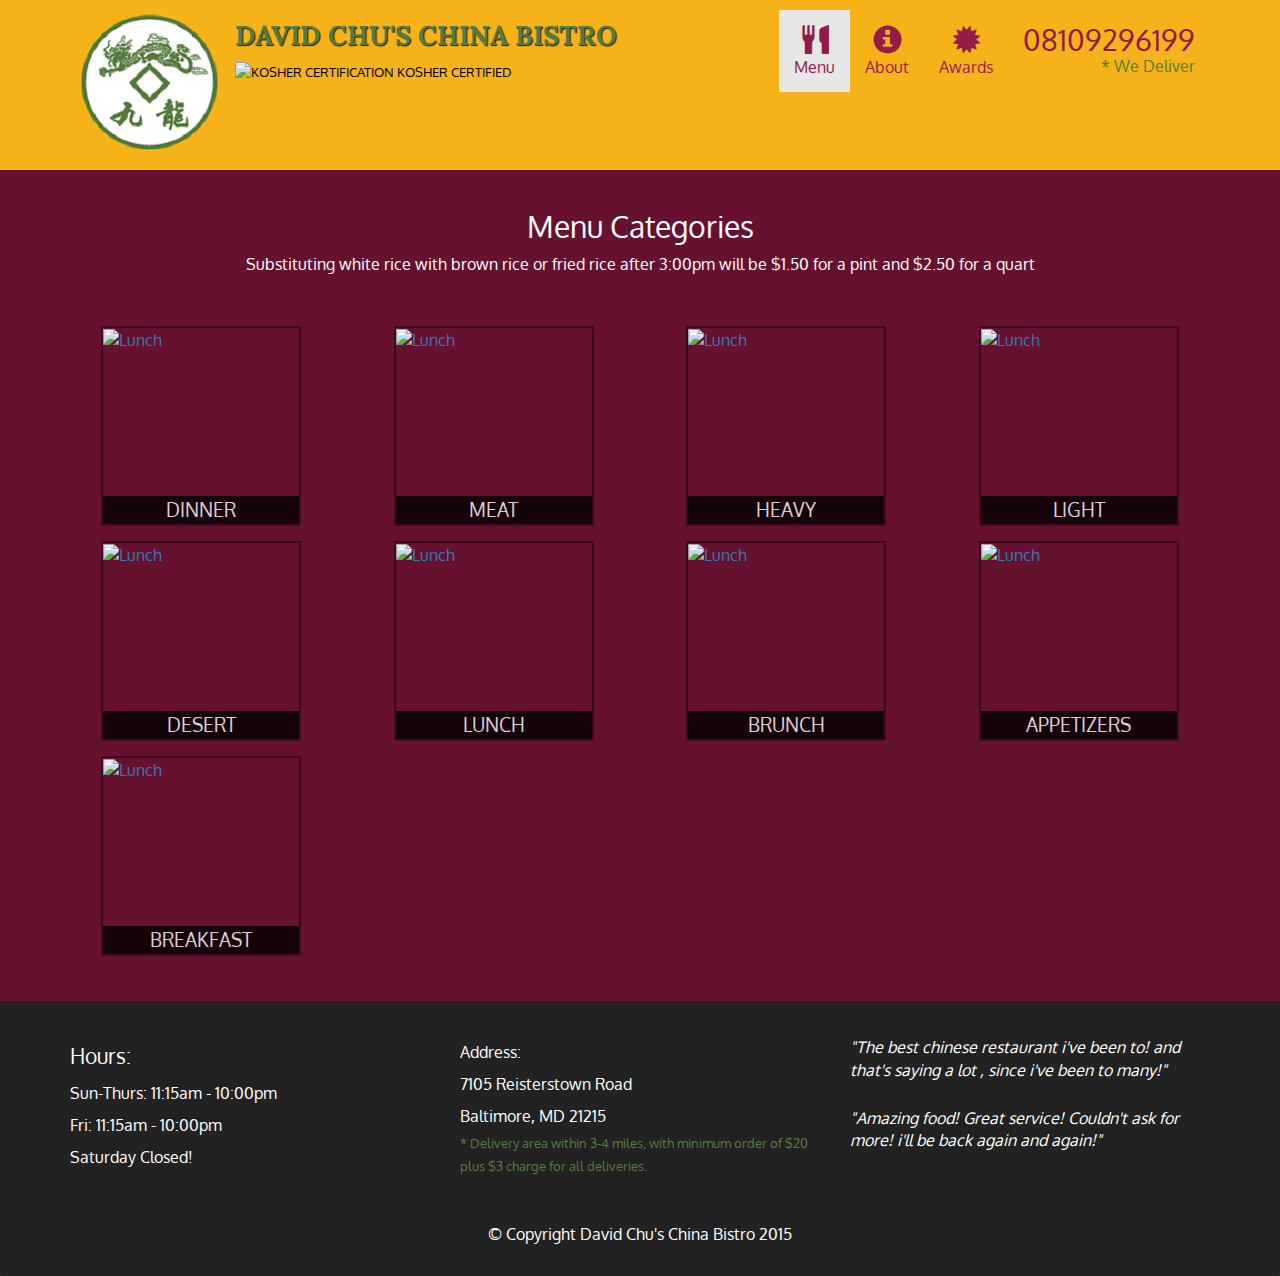
==== site/menu-categories.html @ 5750eeb0 "new practice" ====
<!DOCTYPE html>
 <html lang="en">
 <head>
 	<meta charset="utf-8">
 	<meta http-equiv="X-UA-Compatible" content="IE=edge">
 	<meta name="viewport" content="width=device-width, initial-scale=1">
 	<title>David Chu's China Bistro</title>
    <link rel="stylesheet" type="text/css" href="css/bootstrap.min.css">
    <link rel="stylesheet" type="text/css" href="css/style.css">
    <link href="https://fonts.googleapis.com/css2?family=Oxygen:wght@300;400;700&display=swap" rel="stylesheet">
    <link href="https://fonts.googleapis.com/css2?family=Lora:ital,wght@0,400;0,500;0,600;0,700;1,400;1,500;1,600;1,700&display=swap" rel="stylesheet" type="text/css">
 </head>
 <body>
 <header>
  		<nav id="header-nav" class="navbar navbar-default">
  			<div class="container">
  				<div class="navbar-header">
  					<a href="index.html" class="pull-left visible-md visible-lg"><div id="logo-img" alt="Logo image"></div></a>
  				 <div class="navbar-brand">
  					<a href="index.html"><h1>David Chu's China Bistro</h1></a>
  					<p>
  						<img src="https://upload.wikimedia.org/wikipedia/commons/thumb/b/b4/Nautical_star.svg/125px-Nautical_star.svg.png" alt="Kosher certification" width="20px;">
  						<span>Kosher Certified</span>
  					</p>
  				 </div>
  			
  				 <button type="button" class="navbar-toggle collapsed" data-toggle="collapse" data-target="#collapsable-nav" aria-expanded="false">
  					<span class="sr-only">Toggle navigation</span>
  					<span class="icon-bar"></span>
  					<span class="icon-bar"></span>
  					<span class="icon-bar"></span>
  				 </button>
  				</div>
  				<div id="collapsable-nav" class="collapse navbar-collapse">
  					<ul id="nav-list" class="nav navbar-nav navbar-right">
              <li class="visible-xs">
                          <a href="index.html">
                            <span class="glyphicon glyphicon-home"></span> Home
                          </a>
                        </li>
  						<li class="active">
  							<a href="menu-categories.html">
  								<span class="glyphicon glyphicon-cutlery"></span><br class="hidden-xs"> Menu</a>
  						</li>
  						<li>
  							<a href="#"><span class="glyphicon glyphicon-info-sign"></span><br class="hidden-xs"> About</a>
  						</li>
  						<li>
  							<a href="#">
  								<span class="glyphicon glyphicon-certificate"></span><br class="hidden-xs"> Awards</a>
  						</li>
  						<li id="phone" class="hidden-xs">
  							<a href="tel:08109296199"><span>08109296199</span></a><div>* We Deliver</div>
  						</li>
  					</ul>

  				</div>
  			</div>
  		</nav>
  	</header>

  	<div id="call-btn" class="visible-xs">
  		<a href="btn" href="tel:08109296199">
  			<span class="glyphicon glyphicon-earphone"></span>
  			08109296199
  		</a>
  	</div>
  	<div id="xs-deliver" class="text-center visible-xs">* WE DELIVER
  	</div>
    <div id="main-content" class="container">
      <h2 id="menu-categories-title" class="text-center">Menu Categories
      </h2>
      <div class="text-center">
        Substituting white rice with brown rice or fried rice after 3:00pm will be $1.50 for a pint and $2.50 for a quart</div>
      <section class="row" >
        <div class="col-md-3 col-sm-4 col-xs-6 col-xxs-12">
        <a href="single-category.html">
          <div class="category-tile">
            <img src="../images/B.jpg" width="200" height="200" alt="Lunch">
            <span>
              Dinner
            </span>
          </div>
        </a>
      </div>
       <div class="col-md-3 col-sm-4 col-xs-6 col-xxs-12">
        <a href="single-category.html">
          <div class="category-tile">
            <img src="../images/DK.jpg" width="200" height="200" alt="Lunch">
            <span>
              Meat
            </span>
          </div>
        </a>
      </div>
       <div class="col-md-3 col-sm-4 col-xs-6 col-xxs-12">
        <a href="single-category.html">
          <div class="category-tile">
            <img src="../images/PF.jpg" width="200" height="200" alt="Lunch">
            <span>
              Heavy
            </span>
          </div>
        </a>
      </div>
       <div class="col-md-3 col-sm-4 csol-xs-6 col-xxs-12">
        <a href="single-category.html">
          <div class="category-tile">
            <img src="../images/SR.jpg" width="200" height="200" alt="Lunch">
            <span>
              Light
            </span>
          </div>
        </a>
      </div>
       <div class="col-md-3 col-sm-4 col-xs-6 col-xxs-12">
        <a href="single-category.html">
          <div class="category-tile">
            <img src="../images/VG.jpg" width="200" height="200" alt="Lunch">
            <span>
              Desert
            </span>
          </div>
        </a>
      </div>
       <div class="col-md-3 col-sm-4 col-xs-6 col-xxs-12">
        <a href="single-category.html">
          <div class="category-tile">
            <img src="../images/D.jpg" width="200" height="200" alt="Lunch">
            <span>
              Lunch
            </span>
          </div>
        </a>
      </div>
       <div class="col-md-3 col-sm-4 col-xs-6 col-xxs-12">
        <a href="single-category.html">
          <div class="category-tile">
            <img src="../images/A.jpg" width="200" height="200" alt="Lunch">
            <span>
              Brunch
            </span>
          </div>
        </a>
      </div>
       <div class="col-md-3 col-sm-4 col-xs-6 col-xxs-12">
        <a href="single-category.html">
          <div class="category-tile">
            <img src="../images/PF.jpg" width="200" height="200" alt="Lunch">
            <span>
              Appetizers
            </span>
          </div>
        </a>
      </div>
       <div class="col-md-3 col-sm-4 col-xs-6 col-xxs-12">
        <a href="single-category.html">
          <div class="category-tile">
            <img src="../images/CU.jpg" width="200" height="200" alt="Lunch">
            <span>
              Breakfast
            </span>
          </div>
        </a>
      </div>
      </section>  
    </div>
          <footer class="panel-footer">
     	<div class="container">
     		<div class="row">
     			<section id="hours" class="col-sm-4">
     				<span>
     					Hours:
     				</span><br>
     				Sun-Thurs: 11:15am - 10:00pm<br>
     				Fri: 11:15am - 10:00pm<br>
     				Saturday Closed!
     				<hr class="visible-xs">
     			</section>
     			<section id="address" class="col-sm-4">
     				<span>
     					Address:
     				</span><br>
     				7105 Reisterstown Road<br>
     				Baltimore, MD 21215
     				<p>
     					* Delivery area within 3-4 miles, with minimum order of $20 plus
     					$3 charge for all deliveries.
     				</p>
     				<hr class="visible-xs">
     			</section>
     			<section id="testimonials" class="col-sm-4">
     				<p>"The best chinese restaurant i've been to! and that's saying a lot , since i've been to many!"</p>
     				<p>
     					"Amazing food! Great service! Couldn't ask for more! i'll be back again and again!"
     				</p>
     			</section>
     		</div>
          <div class="text-center">
          	&copy; Copyright David Chu's China Bistro 2015
          	</div>
     	</div>
     </footer>


 <script src="js/jquery-3.5.1.min.js"></script>
 <script src="js/bootstrap.min.js"></script>
 </body>
 </html>
---- site/css/style.css ----
body{
	font-family: 'Oxygen', sans-serif;
	font-size: 16px; 
	color: #fff;
	background-color: #66112f;
}
#header-nav{
	background-color: #f6b319;
	border-radius: 0;
	border: 0;
}
#logo-img{
	background: url('../images/download (1).png') no-repeat;
    width: 150px;
    height:150px;
    margin:10px 15px 10px 0;
}
.navbar-brand {padding-top: 25px;}
.navbar-brand h1 {
     font-family: 'Lora', serif;
     color: #557c3e;
     font-size:1.5em;
     text-transform: uppercase;
     font-weight: bold;
     text-shadow: 1px 1px 1px #222;
     margin-top: 0;
     margin-bottom: 0;
     line-height: .75;
}
.navbar-brand a:hover, .navbar-brand a:focus {
     text-decoration: none;}
.navbar-brand p{
	color: #000;
	text-transform: uppercase;
	font-size: .7em;
	margin-top: 15px;
}     
.navbar-brand p span {
	vertical-align: middle;
}
#nav-list {
	margin-top:10px;
}
#nav-list a{
color: #951C49;
text-align: center;
}
#nav-list a:hover {
	background: #E7E7E7;
}
#nav-list a span{
	font-size: 1.8em;
}
#phone {
margin-top: 5px;	
}
#phone a {
text-align: right;
padding-bottom: 0;
}
#phone div {
	color: #557c3e;
	text-align: right;
	padding-right: 15px;
}
.navbar-header button.navbar-toggle, .navbar-header .icon-bar {
	border: 1px solid #61122f;
}
.navbar-header button.navbar-toggle{
	clear: both;
	margin-top: -30px;
}
.panel-footer{
	margin-top: 30px;
	padding-top: 35px;
	padding-bottom: 30px;
	background-color: #222;
	border-top: 0;
}
.panel-footer div.row{
margin-bottom: 35px;
}
#hours, #address{
line-height: 2;
}
#hours > span, #addres > span{
	font-size: 1.3em;
}
#address p {
	color: #557c3e;
	font-size: .8em;
	line-height: 1.8em;
}
#testimonials {
	font-style: italic;
}
#testimonials p:nth-child(2) {
	margin-top: 25px;
}

#menu-tile, #specials-tile, #map-tile {
	height: 250px;
	width: 100%;
	margin-bottom: 15px;
	position: relative;
	border: 2px solid #3F0C1F;
	overflow: hidden;
}
#menu-tile:hover, #specials-tile:hover, #map-tile:hover{
	box-shadow: 0 1px 5px 1px #cccccc;\
}
#menu-tile{
	background: url('../images/SP4.jpg') no-repeat;
	background-position: center;
}
#specials-tile{
background: url('../images/SP3.jpg') no-repeat;
	background-position: center;
}
#map-tile{
	background: url('../images/') no-repeat;
	background-position: center;
}
#menu-tile span, #specials-tile span, #map-tile span{
	position: absolute;
	bottom: 0;
	right: 0;
	width: 100%;
	text-align: center;
	font-size: 1.6em;
	text-transform: uppercase;
	background-color: #000;
	color: #fff;
	opacity: .8;

}
.category-tile{
	position: relative;
	border: 2px solid #3F0C1F;
	overflow: hidden;
	width: 200px;
	height: 200px;
	margin: 0 auto 15px;
}
.category-tile span{
	position: absolute;
	bottom: 0;
	right: 0;
	width: 100%;
	text-align:center;
	font-size: 1.2em;
	text-transform: uppercase;
	background-color: #000;
	color: #fff;
	opacity: .8;
}
.category-tile:hover{
box-shadow: 0 1px 5px 1px #cccccc;
}
#menu-categories-title + div {
margin-bottom: 50px;
}
.menu-item-tile{
margin-bottom: 25px;
}
.menu-item-tile hr{
	width: 80%;
}
.menu-item-tile .menu-item-price{
	font-size: 1.1em;
	text-align: right;
	margin-top: -15px;
	margin-right: -15px;
}
.menu-item-tile .menu-item-price span{
	font-size: .6em;
}
.menu-item-photo{
	position: relative;
	border: 2px solid #3F0C1F;
	overflow: hidden;
	padding: 0;
	margin-right: -15px;
	margin-left: auto;
	margin-bottom: 20px;
	max-width: 250px;
}
.menu-item-photo div {
	position: absolute;
	bottom: 0;
	right: 0;
	width: 80px;
	background-color: #557c3e;
	text-align: center;
}
.menu-item-description{
	padding-right: 30px;
}
h3.menu-item-title {
	margin: 0 0 10px;
}
.menu-item-details{
	font-size: .9em;
	font-style: italic;
}

@media (min-width: 1200px) {
	.container .jumbotron{
	background: url("../images/jumbotron_1200.jpg") no-repeat;
	height: 675px;
	box-shadow: 0 0 50px #3F0C1F;
	border: 2px solid #3F0C1F;
}

}
@media (min-width: 992px) and (max-width: 1199px) {
#logo-img{
	background: url('../images/19822-2.png') 
	no-repeat; 
	width:100px;
	height: 100px;
	margin:5px 5px 5px 0;
}	
 	.container .jumbotron{
	background: url("../images/jumbotron_992.jpg") no-repeat;
	height: 558px;
	box-shadow: 0 0 50px #3F0C1F;
	border: 2px solid #3F0C1F;
}
}
@media (min-width: 768px) and (max-width: 991px){
		.container .jumbotron{
	background: url("../images/jumbotron_768.jpg") no-repeat;
	height: 432px;
	box-shadow: 0 0 50px #3F0C1F;
	border: 2px solid #3F0C1F;
}
	
}
@media (max-width: 767px){
	.navbar-brand{
		padding-top: 10px;
		height: 80px;
	}
	.navbar-brand h1{
    padding-top: 10px;
    font-size: 5vw;
	}
	.navbar-brand p {
		text-transform: uppercase;
		font-size: .6em;
		margin-top: 12px;
	}
    .navbar-brand p img {
    	height: 20px;
    }
   #collapsable-nav a{
   	font-size: 1.2em;
   }
   #collapsable-nav a span {
   	font-size: 1em;
   	margin-right: 5px;
   }
   	.container .jumbotron{
    margin-top: 30px;
	padding: 0;
	box-shadow: 0 0 50px #3F0C1F;
	border: 2px solid #3F0C1F;
}
#menu-tile, #specials-tile{
	width: 360px;
	margin: 0 auto 15px;
}
.menu-item-photo{
	margin-right: auto;
}
.menu-item-tile .menu-item-price{
	text-align: center;
}
.menu-item-description{
	text-align: center;
}
.panel-footer section{
	margin-bottom: 30px;
	text-align: center;
}
.panel-footer section:nth-child(3){
	margin-bottom: 0;
}
.panel-footer section hr {
	width: 50%;
}
}

#call-btn{
	text-align: center;
	font-size: 30px;
	background-color: #f6b319;
	margin: 15px;
	padding: 15px;
	border: 2px solid white;
	border-radius: 10px;
}
#call-btn a {
	color:#66112f; 
}
@media (max-width: 479px) {
#menu-tile, #specials-tile {
  width: 280px;
  margin: 0 auto 15px;
}
.navbar-brand h1 {
	padding-top: 5px;
	font-size: 6vw;

}
.col-xxs-12{
position: relative;
min-height: 1px;
padding-right: 15px;
padding-left: 15px;
float: left;
width: 100%;
}
}
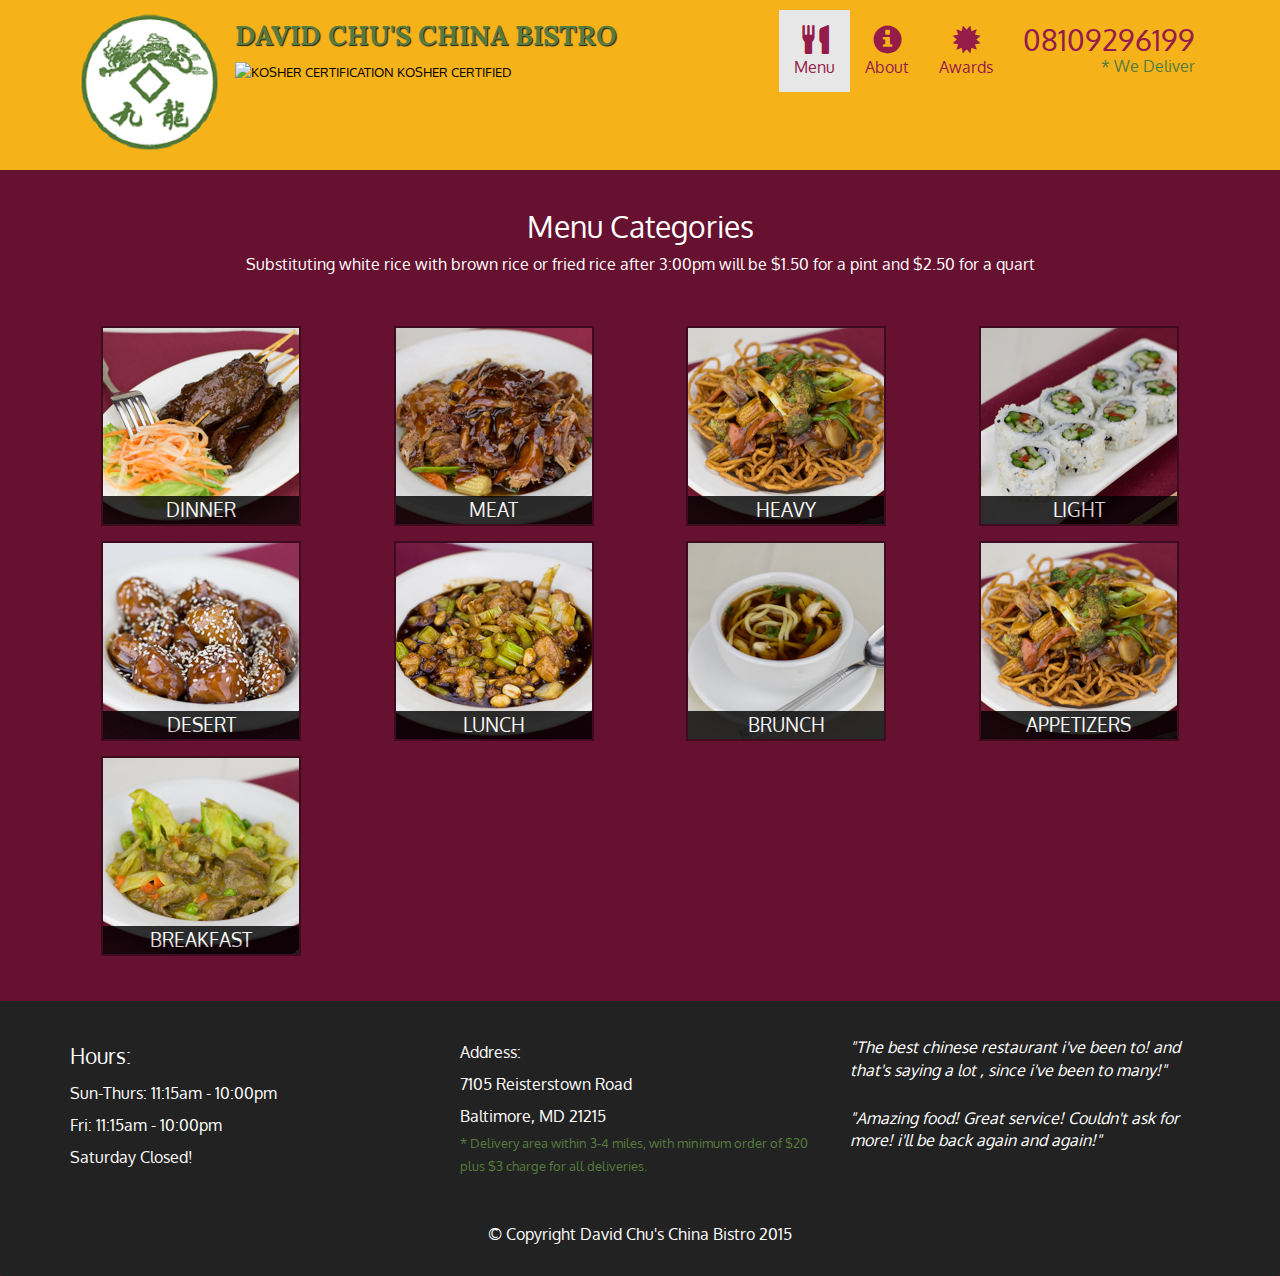
==== commit ae6a8f9f: "slight edit" ====
--- a/site/menu-categories.html
+++ b/site/menu-categories.html
@@ -76,7 +76,7 @@
         <div class="col-md-3 col-sm-4 col-xs-6 col-xxs-12">
         <a href="single-category.html">
           <div class="category-tile">
-            <img src="../images/B.jpg" width="200" height="200" alt="Lunch">
+            <img src="images/B.jpg" width="200" height="200" alt="Lunch">
             <span>
               Dinner
             </span>
@@ -86,7 +86,7 @@
        <div class="col-md-3 col-sm-4 col-xs-6 col-xxs-12">
         <a href="single-category.html">
           <div class="category-tile">
-            <img src="../images/DK.jpg" width="200" height="200" alt="Lunch">
+            <img src="images/DK.jpg" width="200" height="200" alt="Lunch">
             <span>
               Meat
             </span>
@@ -96,7 +96,7 @@
        <div class="col-md-3 col-sm-4 col-xs-6 col-xxs-12">
         <a href="single-category.html">
           <div class="category-tile">
-            <img src="../images/PF.jpg" width="200" height="200" alt="Lunch">
+            <img src="images/PF.jpg" width="200" height="200" alt="Lunch">
             <span>
               Heavy
             </span>
@@ -106,7 +106,7 @@
        <div class="col-md-3 col-sm-4 csol-xs-6 col-xxs-12">
         <a href="single-category.html">
           <div class="category-tile">
-            <img src="../images/SR.jpg" width="200" height="200" alt="Lunch">
+            <img src="images/SR.jpg" width="200" height="200" alt="Lunch">
             <span>
               Light
             </span>
@@ -116,7 +116,7 @@
        <div class="col-md-3 col-sm-4 col-xs-6 col-xxs-12">
         <a href="single-category.html">
           <div class="category-tile">
-            <img src="../images/VG.jpg" width="200" height="200" alt="Lunch">
+            <img src="images/VG.jpg" width="200" height="200" alt="Lunch">
             <span>
               Desert
             </span>
@@ -126,7 +126,7 @@
        <div class="col-md-3 col-sm-4 col-xs-6 col-xxs-12">
         <a href="single-category.html">
           <div class="category-tile">
-            <img src="../images/D.jpg" width="200" height="200" alt="Lunch">
+            <img src="images/D.jpg" width="200" height="200" alt="Lunch">
             <span>
               Lunch
             </span>
@@ -136,7 +136,7 @@
        <div class="col-md-3 col-sm-4 col-xs-6 col-xxs-12">
         <a href="single-category.html">
           <div class="category-tile">
-            <img src="../images/A.jpg" width="200" height="200" alt="Lunch">
+            <img src="images/A.jpg" width="200" height="200" alt="Lunch">
             <span>
               Brunch
             </span>
@@ -146,7 +146,7 @@
        <div class="col-md-3 col-sm-4 col-xs-6 col-xxs-12">
         <a href="single-category.html">
           <div class="category-tile">
-            <img src="../images/PF.jpg" width="200" height="200" alt="Lunch">
+            <img src="images/PF.jpg" width="200" height="200" alt="Lunch">
             <span>
               Appetizers
             </span>
@@ -156,7 +156,7 @@
        <div class="col-md-3 col-sm-4 col-xs-6 col-xxs-12">
         <a href="single-category.html">
           <div class="category-tile">
-            <img src="../images/CU.jpg" width="200" height="200" alt="Lunch">
+            <img src="images/CU.jpg" width="200" height="200" alt="Lunch">
             <span>
               Breakfast
             </span>
